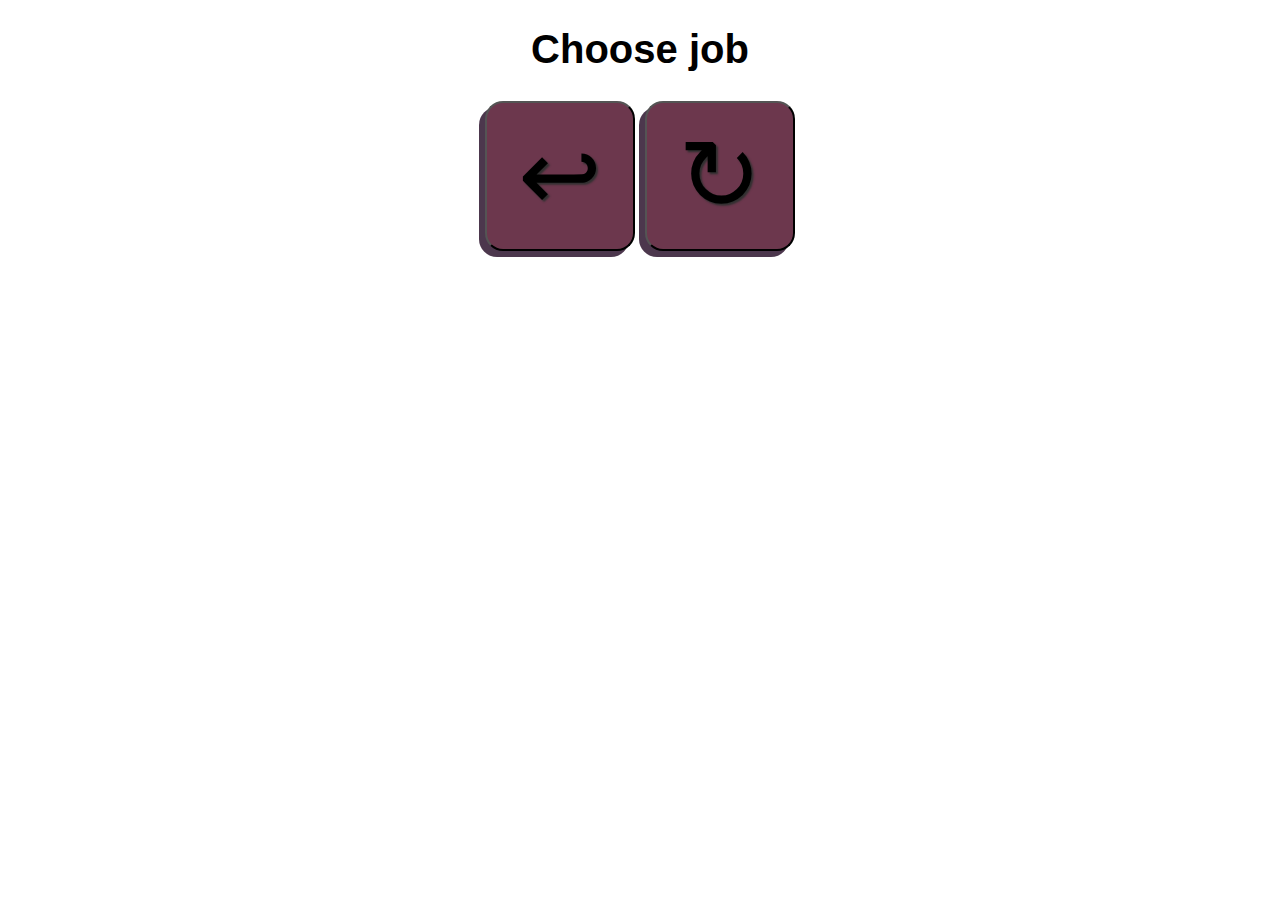
==== container/www/index.html @ e450999e "initial commit" ====
<!DOCTYPE html>
<html lang="en">
<head>
    <meta charset="UTF-8">
    <meta name="viewport" content="width=device-width, initial-scale=1.0">
    <link rel="stylesheet" href="style.css">
    <link rel="stylesheet" href="custom.css">
    <script src="job_watcher.js" defer></script>
    <title>Select job</title>
</head>
<body onload="start_timer()">
    <h1 id="main_title">Choose job</h1>
    <div id="button_container_outer">
        <div id="button_container_inner"></div>
            <button class="square_button" id="back_button" onclick="back()"></button>    
            <button class="square_button" id="trigger_button" onclick="add_trigger()"></button>    
        </div>
    </div>
    <p></p>
    <div id="main_container"></div>
</body>
</html>
---- container/www/style.css ----
body {
    font-family: sans-serif;
    font-size: 20px;
    text-align: center;
    font-weight: bolder;
    font-family: sans-serif;
}

h1 {
    margin-left: auto;
    margin-right: auto;
    text-align: center;
    
}

table#job_overview {
    border-collapse:separate; 
    border-spacing: 0.2em 1em;
    width: 80%;
    height: 200px;
    table-layout: fixed;
    margin-left: auto;
    margin-right: auto;
}
  
  
tr.job_row {
    line-height: 30px; 
}

td.step {
    min-width: 100px;
    padding: 10px;
}

td.timestamp {
    min-width: 150px;
    text-align: center;
    font-size: 20px;
    background-color: #6C374D;
    font-weight: bolder;
    font-family: sans-serif;
}

td.step {
    min-width: 100px;
}

td.step_failed {
    background-color: #a70000;
}

td.step_finished {
    background-color: #00a700;
}

td.step_executing {
    background-color: grey;
    animation: pulse 1s infinite;
}

@keyframes pulse {
    0% {
      -webkit-box-shadow: 0 0 0 0 darkgrey
    }
    50% {
      -webkit-box-shadow: 0 0 0 5px darkgrey
    }
    100% {
      -webkit-box-shadow: 0 0 0 0 white
    }
}

#trigger_button:before {
    content: "\21BB";
}

#back_button:before {
    content: "\21A9";
}

.job_chooser {
    height: 150px;
    background-color: #6C374D;
    font-size: 60px;
    text-align: center;
    margin: 10px;
    padding: 10px;
    border-radius: 18px;
}


.square_button {
    margin: 2px;
    text-shadow: 2px 2px 2px 	#303030;
    font-size: 100px;
    width: 150px;
    height: 150px;
    position: relative;
    border-radius: 18px;
    background-color: #6C374D;
    box-shadow: -6px 6px #4C374D;
}


.square_button:active {
    transition: transform 0.0s;
    box-shadow: -1px 1px #4C374D;
    transform: translate(-5px, 5px); 
}
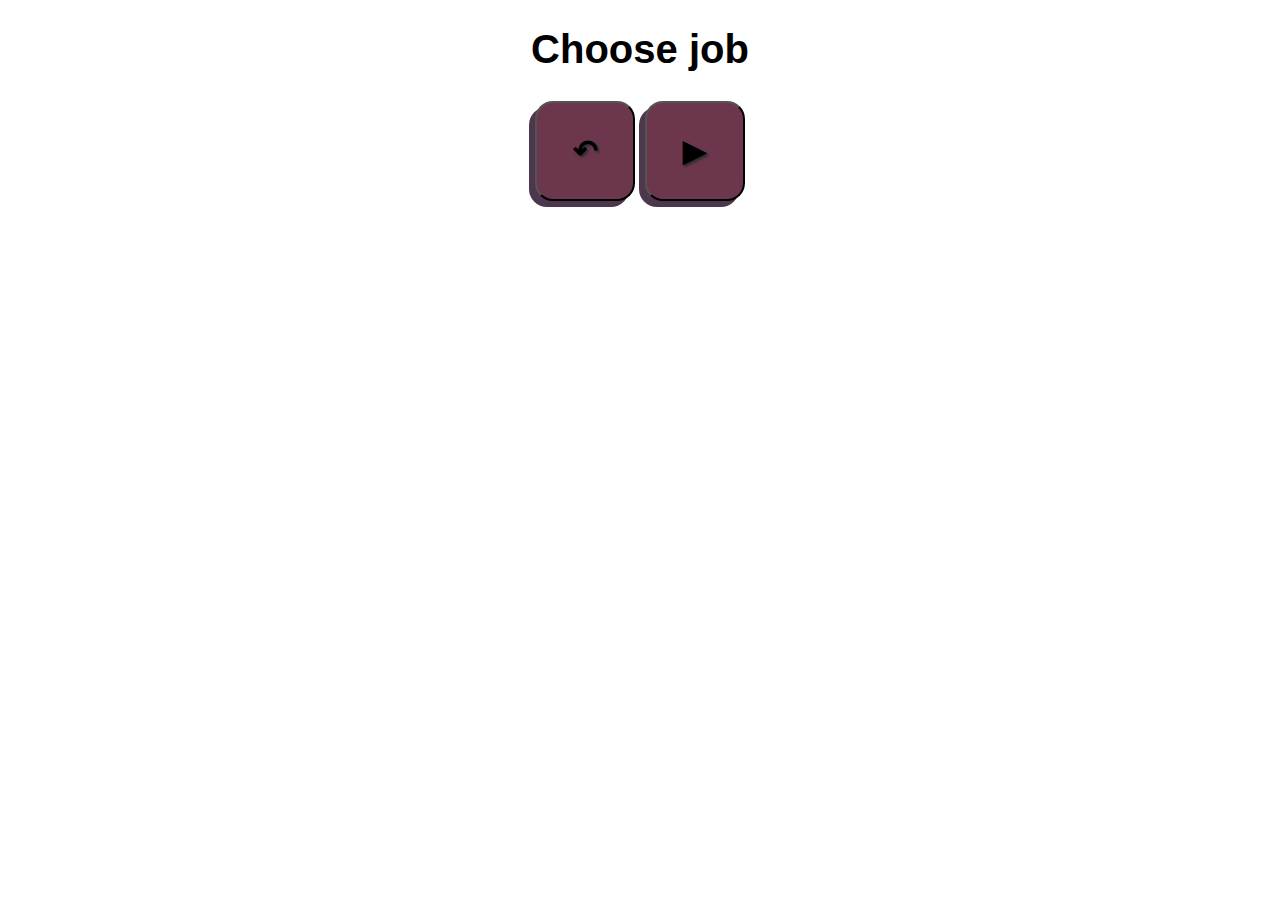
==== commit 8c0b6078: "add support for cron, htaccess and params" ====
--- a/container/www/index.html
+++ b/container/www/index.html
@@ -1,5 +1,6 @@
 <!DOCTYPE html>
 <html lang="en">
+
 <head>
     <meta charset="UTF-8">
     <meta name="viewport" content="width=device-width, initial-scale=1.0">
@@ -8,15 +9,22 @@
     <script src="job_watcher.js" defer></script>
     <title>Select job</title>
 </head>
+
 <body onload="start_timer()">
     <h1 id="main_title">Choose job</h1>
     <div id="button_container_outer">
         <div id="button_container_inner"></div>
-            <button class="square_button" id="back_button" onclick="back()"></button>    
-            <button class="square_button" id="trigger_button" onclick="add_trigger()"></button>    
-        </div>
+        <button class="square_button" id="back_button" onclick="back()"></button>
+        <button class="square_button" id="trigger_button" onclick="add_trigger()"></button>
+    </div>
+    </div>
+    <p></p>
+    <div id="params_container">
+        <label for="params">Params: </label>
+        <input type="text" id="params" name="params">
     </div>
     <p></p>
     <div id="main_container"></div>
 </body>
-</html>
+
+</html>--- a/container/www/style.css
+++ b/container/www/style.css
@@ -13,10 +13,17 @@
     
 }
 
+#main_container {
+    width: 95%;
+    overflow-x: auto;
+    margin-left: auto;
+    margin-right: auto;
+    text-align: center;
+}
+
 table#job_overview {
     border-collapse:separate; 
     border-spacing: 0.2em 1em;
-    width: 80%;
     height: 200px;
     table-layout: fixed;
     margin-left: auto;
@@ -29,21 +36,20 @@
 }
 
 td.step {
-    min-width: 100px;
+    width: 200px;
+    white-space: nowrap;
     padding: 10px;
 }
 
 td.timestamp {
-    min-width: 150px;
+    width: 200px;
+    padding: 50px;
+    white-space: nowrap;
     text-align: center;
     font-size: 20px;
     background-color: #6C374D;
     font-weight: bolder;
     font-family: sans-serif;
-}
-
-td.step {
-    min-width: 100px;
 }
 
 td.step_failed {
@@ -71,12 +77,16 @@
     }
 }
 
-#trigger_button:before {
-    content: "\21BB";
-}
-
-#back_button:before {
-    content: "\21A9";
+@keyframes pulse_failed {
+    0% {
+      -webkit-box-shadow: 0 0 0 0 darkred
+    }
+    50% {
+      -webkit-box-shadow: 0 0 0 5px red
+    }
+    100% {
+      -webkit-box-shadow: 0 0 0 0 white
+    }
 }
 
 .job_chooser {
@@ -89,22 +99,53 @@
     border-radius: 18px;
 }
 
-
 .square_button {
+    color: black;
+    text-align: center;
+    font-size: 30px;
     margin: 2px;
     text-shadow: 2px 2px 2px 	#303030;
-    font-size: 100px;
-    width: 150px;
-    height: 150px;
-    position: relative;
+    width: 100px;
+    height: 100px;
     border-radius: 18px;
     background-color: #6C374D;
     box-shadow: -6px 6px #4C374D;
+    font-weight: bold;
 }
-
 
 .square_button:active {
     transition: transform 0.0s;
     box-shadow: -1px 1px #4C374D;
     transform: translate(-5px, 5px); 
+}
+
+#trigger_button:before {
+    content: "\25B6";
+}
+
+#back_button:before {
+    content: "\21B6";
+}
+
+td.job_status {
+    width: 25px;
+}
+
+td.job_status_failed {
+    background-color: #a70000;
+    animation: pulse_failed 1s infinite;
+}
+
+td.job_status_finished {
+    background-color: #00a700;
+}
+
+td.job_status_executing {
+    background-color: grey;
+    animation: pulse 1s infinite;
+}
+
+#params_container {
+    visibility: hidden;
+    display: none;
 }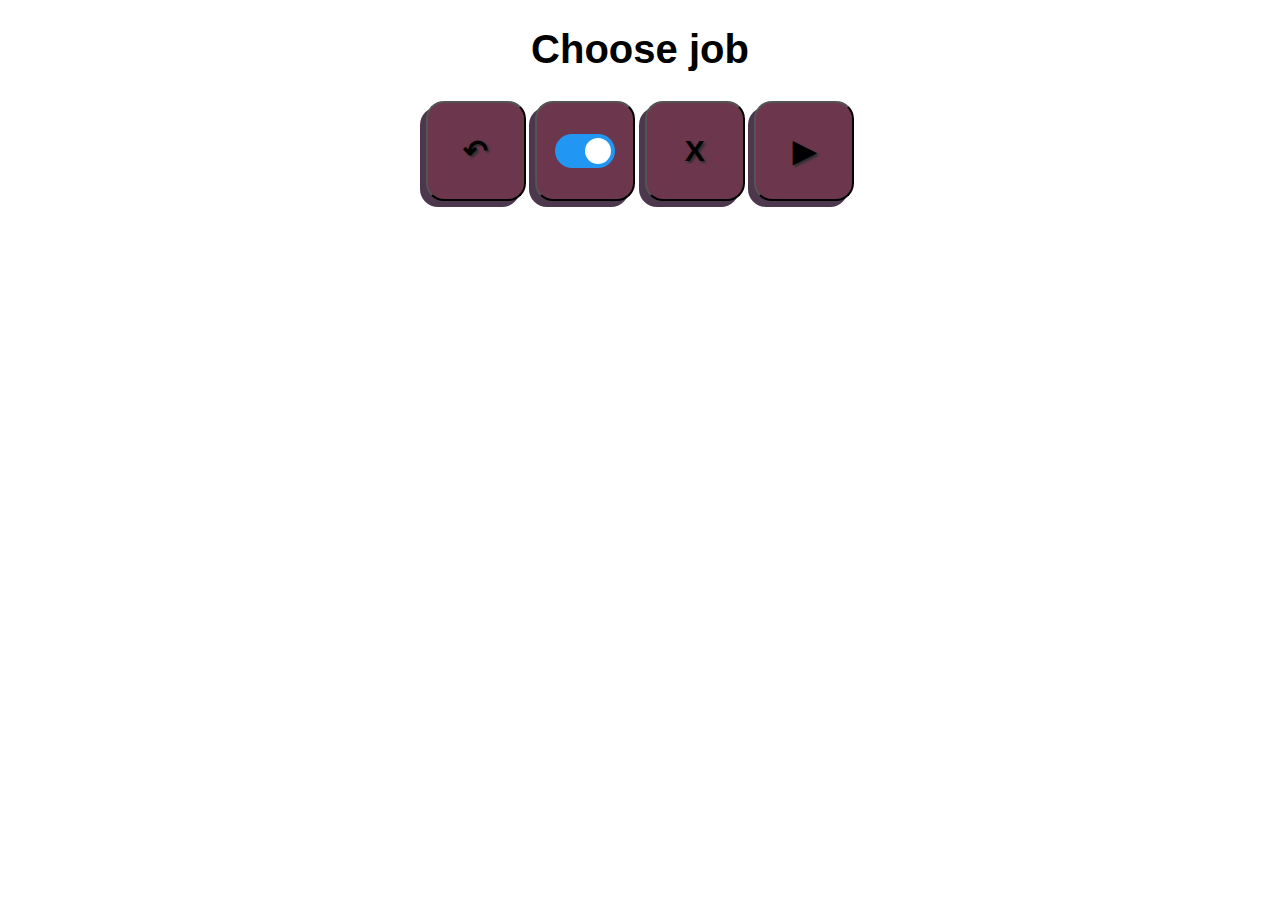
==== commit dd07859e: "add support for job killing and deactivation" ====
--- a/container/www/index.html
+++ b/container/www/index.html
@@ -10,13 +10,18 @@
     <title>Select job</title>
 </head>
 
-<body onload="start_timer()">
+<body>
     <h1 id="main_title">Choose job</h1>
     <div id="button_container_outer">
-        <div id="button_container_inner"></div>
-        <button class="square_button" id="back_button" onclick="back()"></button>
-        <button class="square_button" id="trigger_button" onclick="add_trigger()"></button>
-    </div>
+        <button title="Back To Job Chooser" class="square_button" id="back_button"></button>
+        <button title="Disable/Enable Jobs" class="square_button" id="power_button">
+            <label class="switch">
+                <input id="enabled_switch" type="checkbox" checked="checked">
+                <span class="slider round"></span>
+            </label>
+        </button>
+        <button title="Cancel Job" class="square_button" id="cancel_button"></button>
+        <button title="Run Job" class="square_button" id="trigger_button"></button>
     </div>
     <p></p>
     <div id="params_container">
--- a/container/www/style.css
+++ b/container/www/style.css
@@ -127,6 +127,16 @@
     content: "\21B6";
 }
 
+#cancel_button:before {
+    content: "X";
+}
+
+
+
+.disabled {
+    color: grey;
+}
+
 td.job_status {
     width: 25px;
 }
@@ -148,4 +158,67 @@
 #params_container {
     visibility: hidden;
     display: none;
-}+}
+
+/* The switch - the box around the slider */
+.switch {
+    position: relative;
+    display: inline-block;
+    width: 60px;
+    height: 34px;
+  }
+  
+  /* Hide default HTML checkbox */
+  .switch input {
+    opacity: 0;
+    width: 0;
+    height: 0;
+  }
+  
+  /* The slider */
+  .slider {
+    position: absolute;
+    cursor: pointer;
+    top: 0;
+    left: 0;
+    right: 0;
+    bottom: 0;
+    background-color: #ccc;
+    -webkit-transition: .4s;
+    transition: .4s;
+  }
+  
+  .slider:before {
+    position: absolute;
+    content: "";
+    height: 26px;
+    width: 26px;
+    left: 4px;
+    bottom: 4px;
+    background-color: white;
+    -webkit-transition: .4s;
+    transition: .4s;
+  }
+  
+  input:checked + .slider {
+    background-color: #2196F3;
+  }
+  
+  input:focus + .slider {
+    box-shadow: 0 0 1px #2196F3;
+  }
+  
+  input:checked + .slider:before {
+    -webkit-transform: translateX(26px);
+    -ms-transform: translateX(26px);
+    transform: translateX(26px);
+  }
+  
+  /* Rounded sliders */
+  .slider.round {
+    border-radius: 34px;
+  }
+  
+  .slider.round:before {
+    border-radius: 50%;
+  }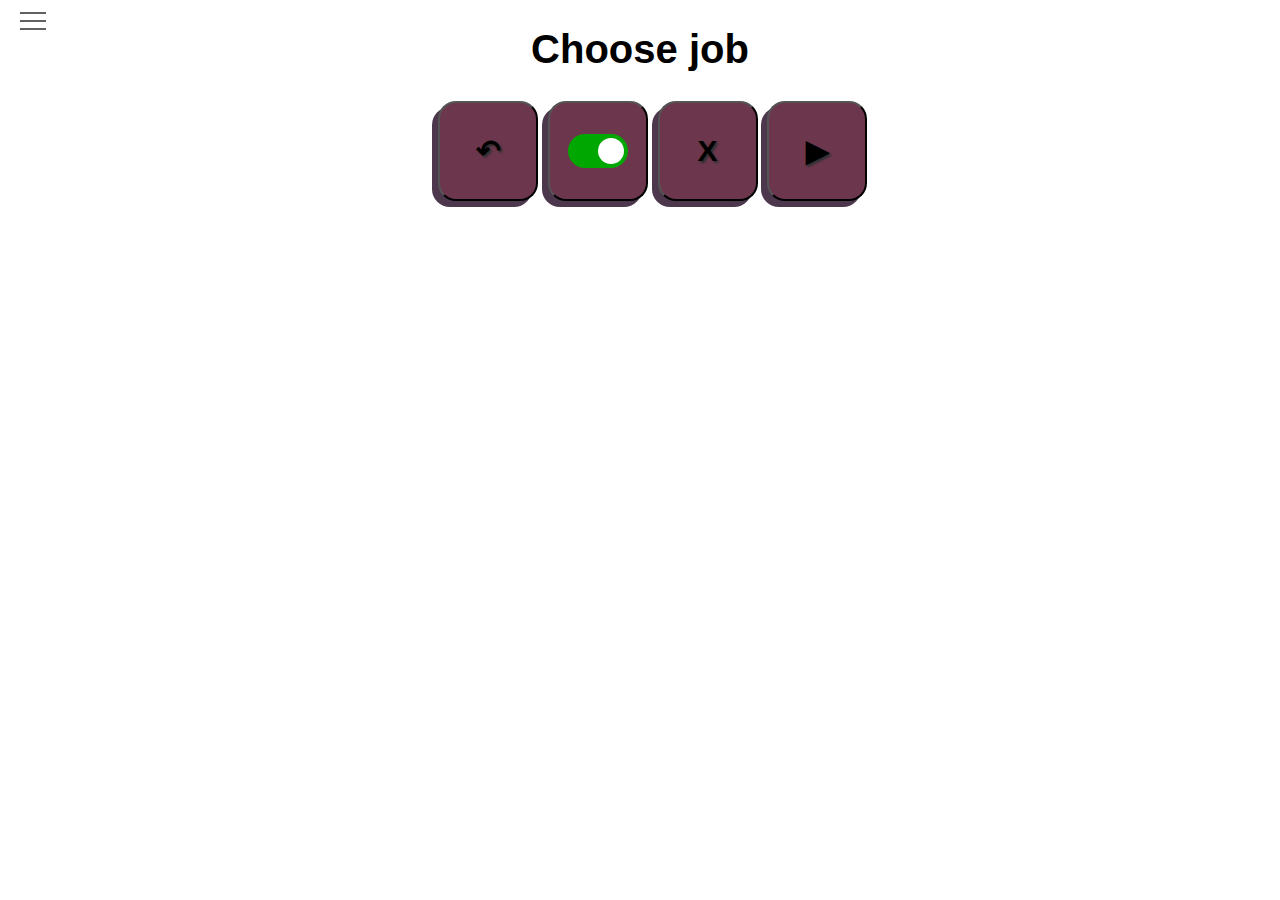
==== commit 67437e82: "add support for menu and include monitor" ====
--- a/container/www/index.html
+++ b/container/www/index.html
@@ -5,6 +5,7 @@
     <meta charset="UTF-8">
     <meta name="viewport" content="width=device-width, initial-scale=1.0">
     <link rel="stylesheet" href="style.css">
+    <link rel="stylesheet" href="menu.css">
     <link rel="stylesheet" href="custom.css">
     <script src="job_watcher.js" defer></script>
     <title>Select job</title>
@@ -12,7 +13,13 @@
 
 <body>
     <h1 id="main_title">Choose job</h1>
-    <div id="button_container_outer">
+    <div class="hamburger-menu">
+        <input id="menu__toggle" type="checkbox" />
+        <label class="menu__btn" for="menu__toggle">
+          <span></span>
+        </label>    
+        <ul id="menu__box" class="menu__box">
+        </ul>
         <button title="Back To Job Chooser" class="square_button" id="back_button"></button>
         <button title="Disable/Enable Jobs" class="square_button" id="power_button">
             <label class="switch">
@@ -22,6 +29,10 @@
         </button>
         <button title="Cancel Job" class="square_button" id="cancel_button"></button>
         <button title="Run Job" class="square_button" id="trigger_button"></button>
+    </div>
+    <div id="button_container_outer">
+
+        
     </div>
     <p></p>
     <div id="params_container">
--- a/container/www/style.css
+++ b/container/www/style.css
@@ -201,11 +201,11 @@
   }
   
   input:checked + .slider {
-    background-color: #2196F3;
+    background-color: #00a700;
   }
   
   input:focus + .slider {
-    box-shadow: 0 0 1px #2196F3;
+    box-shadow: 0 0 1px #00a700;
   }
   
   input:checked + .slider:before {
--- a/container/www/menu.css
+++ b/container/www/menu.css
@@ -0,0 +1,72 @@
+#menu__toggle {
+    opacity: 0;
+  }
+  #menu__toggle:checked + .menu__btn > span {
+    transform: rotate(45deg);
+  }
+  #menu__toggle:checked + .menu__btn > span::before {
+    top: 0;
+    transform: rotate(0deg);
+  }
+  #menu__toggle:checked + .menu__btn > span::after {
+    top: 0;
+    transform: rotate(90deg);
+  }
+  #menu__toggle:checked ~ .menu__box {
+    left: 0 !important;
+  }
+  .menu__btn {
+    position: fixed;
+    top: 20px;
+    left: 20px;
+    width: 26px;
+    height: 26px;
+    cursor: pointer;
+    z-index: 3;
+  }
+  .menu__btn > span,
+  .menu__btn > span::before,
+  .menu__btn > span::after {
+    display: block;
+    position: absolute;
+    width: 100%;
+    height: 2px;
+    background-color: #616161;
+    transition-duration: .25s;
+  }
+  .menu__btn > span::before {
+    content: '';
+    top: -8px;
+  }
+  .menu__btn > span::after {
+    content: '';
+    top: 8px;
+  }
+  .menu__box {
+    display: block;
+    position: fixed;
+    top: 0;
+    left: -100%;
+    width: 300px;
+    height: 100%;
+    margin: 0;
+    padding: 80px 0;
+    list-style: none;
+    background-color: #ECEFF1;
+    box-shadow: 2px 2px 6px rgba(0, 0, 0, .4);
+    transition-duration: .25s;
+    z-index: 2;
+  }
+  .menu__item {
+    display: block;
+    padding: 12px 24px;
+    color: #333;
+    font-family: 'Roboto', sans-serif;
+    font-size: 20px;
+    font-weight: 600;
+    text-decoration: none;
+    transition-duration: .25s;
+  }
+  .menu__item:hover {
+    background-color: #CFD8DC;
+  }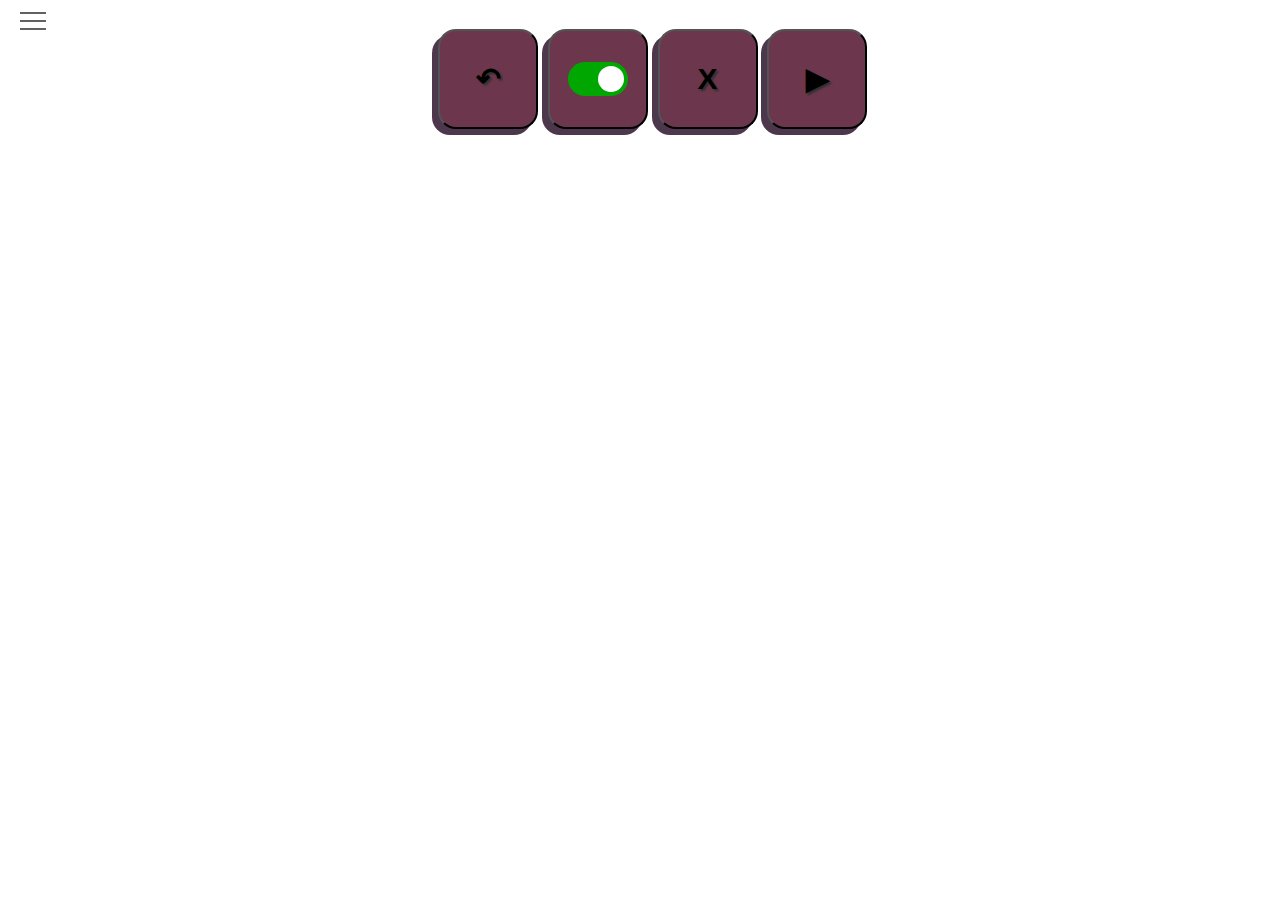
==== commit c22386dd: "fix menu and JS-caching, defer starting of cronjob" ====
--- a/container/www/index.html
+++ b/container/www/index.html
@@ -7,7 +7,7 @@
     <link rel="stylesheet" href="style.css">
     <link rel="stylesheet" href="menu.css">
     <link rel="stylesheet" href="custom.css">
-    <script src="job_watcher.js" defer></script>
+    <script src="job_watcher.js?v=1.0" defer></script>
     <title>Select job</title>
 </head>
 
--- a/container/www/style.css
+++ b/container/www/style.css
@@ -1,224 +1,216 @@
-body {
-    font-family: sans-serif;
-    font-size: 20px;
-    text-align: center;
-    font-weight: bolder;
-    font-family: sans-serif;
-}
-
-h1 {
-    margin-left: auto;
-    margin-right: auto;
-    text-align: center;
-    
-}
-
-#main_container {
-    width: 95%;
-    overflow-x: auto;
-    margin-left: auto;
-    margin-right: auto;
-    text-align: center;
-}
-
-table#job_overview {
-    border-collapse:separate; 
-    border-spacing: 0.2em 1em;
-    height: 200px;
-    table-layout: fixed;
-    margin-left: auto;
-    margin-right: auto;
-}
-  
-  
-tr.job_row {
-    line-height: 30px; 
-}
-
-td.step {
-    width: 200px;
-    white-space: nowrap;
-    padding: 10px;
-}
-
-td.timestamp {
-    width: 200px;
-    padding: 50px;
-    white-space: nowrap;
-    text-align: center;
-    font-size: 20px;
-    background-color: #6C374D;
-    font-weight: bolder;
-    font-family: sans-serif;
-}
-
-td.step_failed {
-    background-color: #a70000;
-}
-
-td.step_finished {
-    background-color: #00a700;
-}
-
-td.step_executing {
-    background-color: grey;
-    animation: pulse 1s infinite;
-}
-
-@keyframes pulse {
-    0% {
-      -webkit-box-shadow: 0 0 0 0 darkgrey
-    }
-    50% {
-      -webkit-box-shadow: 0 0 0 5px darkgrey
-    }
-    100% {
-      -webkit-box-shadow: 0 0 0 0 white
-    }
-}
-
-@keyframes pulse_failed {
-    0% {
-      -webkit-box-shadow: 0 0 0 0 darkred
-    }
-    50% {
-      -webkit-box-shadow: 0 0 0 5px red
-    }
-    100% {
-      -webkit-box-shadow: 0 0 0 0 white
-    }
-}
-
-.job_chooser {
-    height: 150px;
-    background-color: #6C374D;
-    font-size: 60px;
-    text-align: center;
-    margin: 10px;
-    padding: 10px;
-    border-radius: 18px;
-}
-
-.square_button {
-    color: black;
-    text-align: center;
-    font-size: 30px;
-    margin: 2px;
-    text-shadow: 2px 2px 2px 	#303030;
-    width: 100px;
-    height: 100px;
-    border-radius: 18px;
-    background-color: #6C374D;
-    box-shadow: -6px 6px #4C374D;
-    font-weight: bold;
-}
-
-.square_button:active {
-    transition: transform 0.0s;
-    box-shadow: -1px 1px #4C374D;
-    transform: translate(-5px, 5px); 
-}
-
-#trigger_button:before {
-    content: "\25B6";
-}
-
-#back_button:before {
-    content: "\21B6";
-}
-
-#cancel_button:before {
-    content: "X";
-}
-
-
-
-.disabled {
-    color: grey;
-}
-
-td.job_status {
-    width: 25px;
-}
-
-td.job_status_failed {
-    background-color: #a70000;
-    animation: pulse_failed 1s infinite;
-}
-
-td.job_status_finished {
-    background-color: #00a700;
-}
-
-td.job_status_executing {
-    background-color: grey;
-    animation: pulse 1s infinite;
-}
-
-#params_container {
-    visibility: hidden;
-    display: none;
-}
-
-/* The switch - the box around the slider */
-.switch {
-    position: relative;
-    display: inline-block;
-    width: 60px;
-    height: 34px;
-  }
-  
-  /* Hide default HTML checkbox */
-  .switch input {
-    opacity: 0;
-    width: 0;
-    height: 0;
-  }
-  
-  /* The slider */
-  .slider {
-    position: absolute;
-    cursor: pointer;
-    top: 0;
-    left: 0;
-    right: 0;
-    bottom: 0;
-    background-color: #ccc;
-    -webkit-transition: .4s;
-    transition: .4s;
-  }
-  
-  .slider:before {
-    position: absolute;
-    content: "";
-    height: 26px;
-    width: 26px;
-    left: 4px;
-    bottom: 4px;
-    background-color: white;
-    -webkit-transition: .4s;
-    transition: .4s;
-  }
-  
-  input:checked + .slider {
-    background-color: #00a700;
-  }
-  
-  input:focus + .slider {
-    box-shadow: 0 0 1px #00a700;
-  }
-  
-  input:checked + .slider:before {
-    -webkit-transform: translateX(26px);
-    -ms-transform: translateX(26px);
-    transform: translateX(26px);
-  }
-  
-  /* Rounded sliders */
-  .slider.round {
-    border-radius: 34px;
-  }
-  
-  .slider.round:before {
-    border-radius: 50%;
+body {
+    font-family: sans-serif;
+    font-size: 20px;
+    text-align: center;
+    font-weight: bolder;
+    font-family: sans-serif;
+}
+
+h1 {
+    margin-left: auto;
+    margin-right: auto;
+    text-align: center;
+    
+}
+
+#main_container {
+    width: 95%;
+    overflow-x: auto;
+    margin-left: auto;
+    margin-right: auto;
+    text-align: center;
+}
+  
+tr.job_row {
+    line-height: 30px; 
+}
+
+td.step {
+    width: 200px;
+    white-space: nowrap;
+    padding: 10px;
+}
+
+td.timestamp {
+    width: 200px;
+    padding: 50px;
+    white-space: nowrap;
+    text-align: center;
+    font-size: 20px;
+    background-color: #6C374D;
+    font-weight: bolder;
+    font-family: sans-serif;
+}
+
+td.step_failed {
+    background-color: #a70000;
+}
+
+td.step_finished {
+    background-color: #00a700;
+}
+
+td.step_executing {
+    background-color: grey;
+    animation: pulse 1s infinite;
+}
+
+@keyframes pulse {
+    0% {
+      -webkit-box-shadow: 0 0 0 0 darkgrey
+    }
+    50% {
+      -webkit-box-shadow: 0 0 0 5px darkgrey
+    }
+    100% {
+      -webkit-box-shadow: 0 0 0 0 white
+    }
+}
+
+@keyframes pulse_failed {
+    0% {
+      -webkit-box-shadow: 0 0 0 0 darkred
+    }
+    50% {
+      -webkit-box-shadow: 0 0 0 5px red
+    }
+    100% {
+      -webkit-box-shadow: 0 0 0 0 white
+    }
+}
+
+.job_chooser {
+    height: 150px;
+    background-color: #6C374D;
+    font-size: 60px;
+    text-align: center;
+    margin: 10px;
+    padding: 10px;
+    border-radius: 18px;
+}
+
+.square_button {
+    color: black;
+    text-align: center;
+    font-size: 30px;
+    margin: 2px;
+    text-shadow: 2px 2px 2px 	#303030;
+    width: 100px;
+    height: 100px;
+    border-radius: 18px;
+    background-color: #6C374D;
+    box-shadow: -6px 6px #4C374D;
+    font-weight: bold;
+}
+
+.square_button:active {
+    transition: transform 0.0s;
+    box-shadow: -1px 1px #4C374D;
+    transform: translate(-5px, 5px); 
+}
+
+#trigger_button:before {
+    content: "\25B6";
+}
+
+#second_back_button:before {
+  content: "\21B6";
+}
+
+#back_button:before {
+    content: "\21B6";
+}
+
+#cancel_button:before {
+    content: "X";
+}
+
+.disabled {
+    color: grey;
+}
+
+td.job_status {
+    width: 25px;
+}
+
+td.job_status_failed {
+    background-color: #a70000;
+    animation: pulse_failed 1s infinite;
+}
+
+td.job_status_finished {
+    background-color: #00a700;
+}
+
+td.job_status_executing {
+    background-color: grey;
+    animation: pulse 1s infinite;
+}
+
+#params_container {
+    visibility: hidden;
+    display: none;
+}
+
+/* The switch - the box around the slider */
+.switch {
+    position: relative;
+    display: inline-block;
+    width: 60px;
+    height: 34px;
+  }
+  
+  /* Hide default HTML checkbox */
+  .switch input {
+    opacity: 0;
+    width: 0;
+    height: 0;
+  }
+  
+  /* The slider */
+  .slider {
+    position: absolute;
+    cursor: pointer;
+    top: 0;
+    left: 0;
+    right: 0;
+    bottom: 0;
+    background-color: #ccc;
+    -webkit-transition: .4s;
+    transition: .4s;
+  }
+  
+  .slider:before {
+    position: absolute;
+    content: "";
+    height: 26px;
+    width: 26px;
+    left: 4px;
+    bottom: 4px;
+    background-color: white;
+    -webkit-transition: .4s;
+    transition: .4s;
+  }
+  
+  input:checked + .slider {
+    background-color: #00a700;
+  }
+  
+  input:focus + .slider {
+    box-shadow: 0 0 1px #00a700;
+  }
+  
+  input:checked + .slider:before {
+    -webkit-transform: translateX(26px);
+    -ms-transform: translateX(26px);
+    transform: translateX(26px);
+  }
+  
+  /* Rounded sliders */
+  .slider.round {
+    border-radius: 34px;
+  }
+  
+  .slider.round:before {
+    border-radius: 50%;
   }